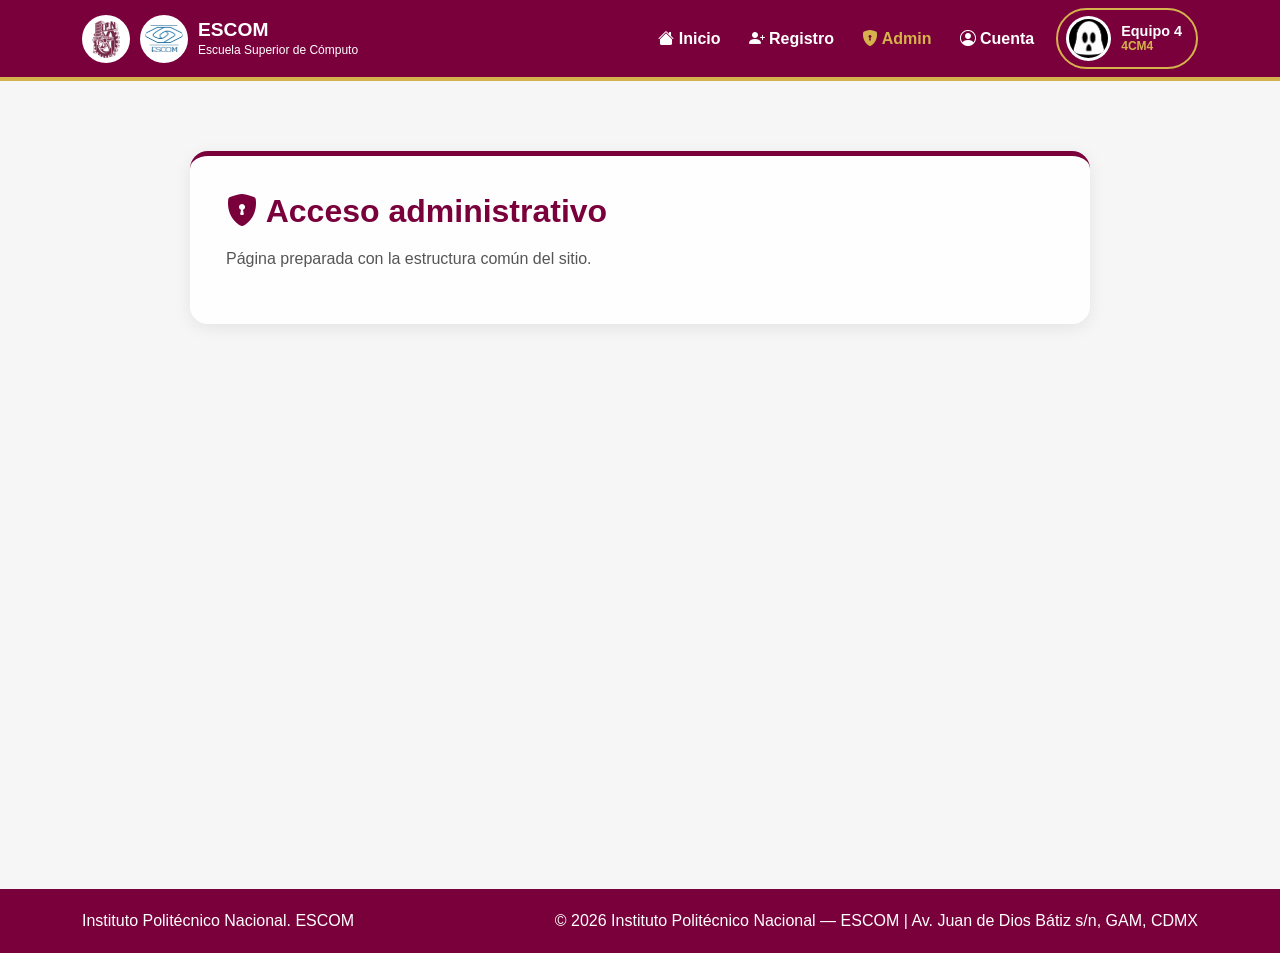
==== admin.html @ 66fd3db4 "Se sube la parte de Angel" ====
<!DOCTYPE html>
<html lang="es">
<head>
  <meta charset="UTF-8">
  <meta name="viewport" content="width=device-width, initial-scale=1.0">
  <link href="https://cdn.jsdelivr.net/npm/bootstrap@5.3.3/dist/css/bootstrap.min.css" rel="stylesheet">
  <link rel="stylesheet" href="https://cdn.jsdelivr.net/npm/bootstrap-icons@1.11.3/font/bootstrap-icons.css">
  <link rel="stylesheet" href="css/style.css">
  <title>ESCOM | Admin</title>
</head>

<body>
  <nav class="navbar navbar-expand-lg navbar-dark sticky-top">
    <div class="container">
      <a class="navbar-brand" href="index.html">
        <img src="img/ipn.jpg" alt="Logo IPN" class="logo">
        <img src="img/escom.png" alt="Logo ESCOM" class="logo">
        <div>
          <h1>ESCOM</h1>
          <p>Escuela Superior de Cómputo</p>
        </div>
      </a>

      <button class="navbar-toggler" type="button" data-bs-toggle="collapse" data-bs-target="#menu" aria-controls="menu" aria-expanded="false" aria-label="Abrir menú">
        <span class="navbar-toggler-icon"></span>
      </button>

      <div class="collapse navbar-collapse" id="menu">
        <ul class="navbar-nav ms-auto align-items-lg-center">
          <li class="nav-item"><a class="nav-link" href="index.html"><i class="bi bi-house-fill"></i> Inicio</a></li>
          <li class="nav-item"><a class="nav-link" href="registro.html"><i class="bi bi-person-plus-fill"></i> Registro</a></li>
          <li class="nav-item"><a class="nav-link active" href="admin.html" aria-current="pagina"><i class="bi bi-shield-lock-fill"></i> Admin</a></li>
          <li class="nav-item"><a class="nav-link" href="cuenta.html"><i class="bi bi-person-circle"></i> Cuenta</a></li>
          <li class="nav-item mt-3 mt-lg-0 ms-lg-2">
            <a class="equipo" href="#">
              <img src="img/logo-equipo.png" alt="Logo del equipo" class="logo-equipo">
              <div>
                <strong>Equipo 4</strong>
                <small>4CM4</small>
              </div>
            </a>
          </li>
        </ul>
      </div>
    </div>
  </nav>

  <main class="pagina">
    <section class="container">
      <div class="tarjeta-pagina">
        <h2><i class="bi bi-shield-lock-fill"></i> Acceso administrativo</h2>
        <p>Página preparada con la estructura común del sitio.</p>

        <!--
          Aquí va el formulario de inicio de sesión para Admin. Requisito posterior: validar que el usuario ingrese algo.
        -->
      </div>
    </section>
  </main>

  <footer>
    <div class="container contenido-footer">
      <p>Instituto Politécnico Nacional. ESCOM</p>
      <p>&copy; 2026 Instituto Politécnico Nacional — ESCOM | Av. Juan de Dios Bátiz s/n, GAM, CDMX</p>
    </div>
  </footer>

  <script src="https://cdn.jsdelivr.net/npm/bootstrap@5.3.3/dist/js/bootstrap.bundle.min.js"></script>
</body>
</html>
---- css/style.css ----
/* css/style.css */

:root {
  --guinda: #7a003c;
  --dorado: #d6b24c;
  --blanco: #ffffff;
  --texto: #333333;
}

body {
  margin: 0;
  font-family: Arial, Helvetica, sans-serif;
  color: var(--texto);
  background:
    linear-gradient(rgba(245, 245, 245, 0.88), rgba(245, 245, 245, 0.88)),
    url("../img/fondo.jpg") center / cover fixed;
}

/* NAVBAR */

.navbar {
  background-color: var(--guinda);
  border-bottom: 4px solid var(--dorado);
}

.navbar-brand,
.equipo {
  display: flex;
  align-items: center;
  gap: 10px;
}

.logo,
.logo-equipo {
  background-color: var(--blanco);
  border-radius: 50%;
}

.logo {
  width: 48px;
  height: 48px;
  padding: 5px;
  object-fit: contain;
}

.logo-equipo {
  width: 45px;
  height: 45px;
  padding: 3px;
  object-fit: cover;
}

.navbar-brand h1,
.navbar-brand p,
.contenido-footer p {
  margin: 0;
}

.navbar-brand h1 {
  font-size: 1.2rem;
  font-weight: bold;
}

.navbar-brand p,
.equipo small {
  font-size: 0.75rem;
}

.nav-link {
  color: var(--blanco) !important;
  font-weight: bold;
  margin: 0 6px;
}

.nav-link:hover,
.nav-link.active {
  color: var(--dorado) !important;
}

.equipo {
  color: var(--blanco);
  text-decoration: none;
  border: 2px solid var(--dorado);
  border-radius: 35px;
  padding: 6px 14px 6px 8px;
  font-weight: bold;
  transition: background-color 0.25s ease, color 0.25s ease, transform 0.25s ease;
}

.equipo div {
  display: flex;
  flex-direction: column;
  line-height: 1.1;
}

.equipo strong {
  font-size: 0.9rem;
}

.equipo small {
  color: var(--dorado);
}

.equipo:hover {
  background-color: var(--dorado);
  color: var(--guinda);
  transform: scale(1.04);
}

.equipo:hover small {
  color: var(--guinda);
}

/* SLIDER */

.carousel-item,
.capa-portada,
.contenido-portada {
  min-height: 520px;
}

.carousel-item {
  background-position: center;
  background-size: cover;
}

.capa-portada {
  background: linear-gradient(
    90deg,
    rgba(6, 27, 49, 0.95),
    rgba(6, 27, 49, 0.75),
    rgba(6, 27, 49, 0.15)
  );
}

.contenido-portada {
  display: flex;
  flex-direction: column;
  justify-content: center;
  align-items: flex-start;
}

.contenido-portada h2,
.contenido-portada p {
  color: var(--blanco);
  max-width: 650px;
}

.contenido-portada h2 {
  font-size: 3rem;
  font-weight: bold;
}

.contenido-portada p {
  font-size: 1.1rem;
  line-height: 1.6;
}

.etiqueta,
.boton-dorado {
  background-color: var(--dorado);
  color: var(--guinda);
  font-weight: bold;
}

.etiqueta {
  padding: 8px 18px;
  border-radius: 20px;
  font-size: 0.85rem;
  text-transform: uppercase;
  margin-bottom: 20px;
}

.boton-dorado {
  border-radius: 30px;
  padding: 10px 28px;
  margin-top: 15px;
}

.boton-dorado:hover {
  background-color: var(--blanco);
  color: var(--guinda);
}

.carousel-indicators button {
  background-color: var(--dorado) !important;
}

/* CONTENIDO */

.proceso {
  background-color: var(--blanco);
  padding: 70px 0;
}

.proceso h2,
.tarjeta-paso h3 {
  color: var(--guinda);
  font-weight: bold;
}

.proceso h2 {
  font-size: 2.2rem;
}

.linea {
  width: 70px;
  height: 4px;
  background-color: var(--dorado);
  margin: 12px auto 25px;
  border-radius: 4px;
}

.descripcion {
  max-width: 600px;
  margin: 0 auto 45px;
  color: #666;
}

.tarjetas {
  display: flex;
  justify-content: center;
  gap: 25px;
  flex-wrap: wrap;
}

.tarjeta-paso {
  width: 260px;
  padding: 30px 22px;
  text-align: left;
  border-radius: 12px;
  border-top: 5px solid var(--guinda);
  box-shadow: 0 4px 18px rgba(0, 0, 0, 0.08);
}

.tarjeta-paso i {
  display: inline-block;
  background-color: var(--guinda);
  color: var(--dorado);
  font-size: 2rem;
  padding: 15px;
  border-radius: 14px;
  margin-bottom: 20px;
}

.tarjeta-paso h3 {
  font-size: 1.2rem;
}

.tarjeta-paso p {
  color: #555;
  margin: 0;
}

.tarjeta-paso:hover {
  transform: translateY(-4px);
  box-shadow: 0 8px 24px rgba(0, 0, 0, 0.12);
}

/* PÁGINAS INTERNAS */

.pagina {
  min-height: calc(100vh - 92px);
  padding: 70px 0;
}

.tarjeta-pagina {
  max-width: 900px;
  margin: 0 auto;
  padding: 36px;
  background-color: rgba(255, 255, 255, 0.92);
  border-radius: 18px;
  border-top: 5px solid var(--guinda);
  box-shadow: 0 4px 18px rgba(0, 0, 0, 0.08);
}

.tarjeta-pagina h2 {
  color: var(--guinda);
  font-weight: bold;
  margin-bottom: 16px;
}

.tarjeta-pagina p {
  color: #555;
  line-height: 1.6;
}

/* FOOTER */

footer {
  background-color: var(--guinda);
  color: var(--blanco);
  padding: 20px 0;
}

.contenido-footer {
  display: flex;
  justify-content: space-between;
  gap: 10px;
  flex-wrap: wrap;
}

/* RESPONSIVE */

@media (max-width: 768px) {
  .contenido-portada h2 {
    font-size: 2.2rem;
  }

  .contenido-portada {
    align-items: center;
    text-align: center;
  }

  .tarjeta-paso {
    width: 100%;
    max-width: 350px;
  }

  .tarjeta-pagina {
    padding: 26px;
  }

  .contenido-footer {
    justify-content: center;
    text-align: center;
  }
}
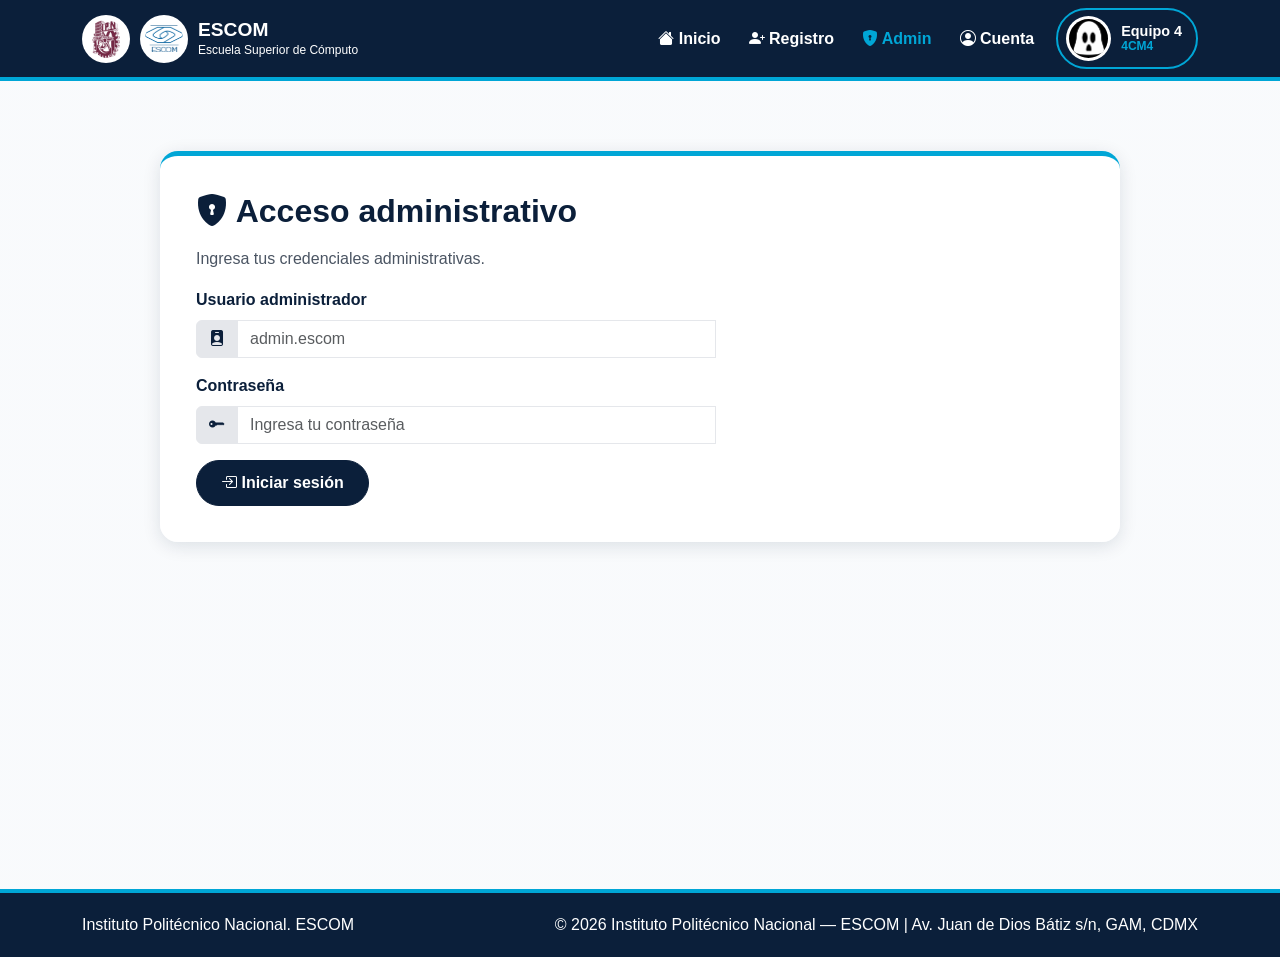
==== commit a9ffa108: "Se agrego el faltante de cuenta.html y admin.html" ====
--- a/admin.html
+++ b/admin.html
@@ -1,5 +1,6 @@
 <!DOCTYPE html>
 <html lang="es">
+
 <head>
   <meta charset="UTF-8">
   <meta name="viewport" content="width=device-width, initial-scale=1.0">
@@ -21,16 +22,20 @@
         </div>
       </a>
 
-      <button class="navbar-toggler" type="button" data-bs-toggle="collapse" data-bs-target="#menu" aria-controls="menu" aria-expanded="false" aria-label="Abrir menú">
+      <button class="navbar-toggler" type="button" data-bs-toggle="collapse" data-bs-target="#menu" aria-controls="menu"
+        aria-expanded="false" aria-label="Abrir menú">
         <span class="navbar-toggler-icon"></span>
       </button>
 
       <div class="collapse navbar-collapse" id="menu">
         <ul class="navbar-nav ms-auto align-items-lg-center">
           <li class="nav-item"><a class="nav-link" href="index.html"><i class="bi bi-house-fill"></i> Inicio</a></li>
-          <li class="nav-item"><a class="nav-link" href="registro.html"><i class="bi bi-person-plus-fill"></i> Registro</a></li>
-          <li class="nav-item"><a class="nav-link active" href="admin.html" aria-current="pagina"><i class="bi bi-shield-lock-fill"></i> Admin</a></li>
-          <li class="nav-item"><a class="nav-link" href="cuenta.html"><i class="bi bi-person-circle"></i> Cuenta</a></li>
+          <li class="nav-item"><a class="nav-link" href="registro.html"><i class="bi bi-person-plus-fill"></i>
+              Registro</a></li>
+          <li class="nav-item"><a class="nav-link active" href="admin.html" aria-current="pagina"><i
+                class="bi bi-shield-lock-fill"></i> Admin</a></li>
+          <li class="nav-item"><a class="nav-link" href="cuenta.html"><i class="bi bi-person-circle"></i> Cuenta</a>
+          </li>
           <li class="nav-item mt-3 mt-lg-0 ms-lg-2">
             <a class="equipo" href="#">
               <img src="img/logo-equipo.png" alt="Logo del equipo" class="logo-equipo">
@@ -49,11 +54,33 @@
     <section class="container">
       <div class="tarjeta-pagina">
         <h2><i class="bi bi-shield-lock-fill"></i> Acceso administrativo</h2>
-        <p>Página preparada con la estructura común del sitio.</p>
+        <p>Ingresa tus credenciales administrativas.</p>
 
-        <!--
-          Aquí va el formulario de inicio de sesión para Admin. Requisito posterior: validar que el usuario ingrese algo.
-        -->
+        <form id="formAdmin" class="login-form" novalidate>
+          <div class="mb-3">
+            <label for="usuarioAdmin" class="form-label">Usuario administrador</label>
+            <div class="input-group">
+              <span class="input-group-text"><i class="bi bi-person-badge-fill"></i></span>
+              <input type="text" class="form-control" id="usuarioAdmin" placeholder="admin.escom" required>
+              <div class="invalid-feedback">Este campo no puede quedar vacío.</div>
+            </div>
+          </div>
+
+          <div class="mb-3">
+            <label for="passwordAdmin" class="form-label">Contraseña</label>
+            <div class="input-group">
+              <span class="input-group-text"><i class="bi bi-key-fill"></i></span>
+              <input type="password" class="form-control" id="passwordAdmin" placeholder="Ingresa tu contraseña"
+                required>
+              <div class="invalid-feedback">Este campo no puede quedar vacío.</div>
+            </div>
+          </div>
+
+          <button type="submit" class="btn btn-guinda"><i class="bi bi-box-arrow-in-right"></i> Iniciar
+            sesión</button>
+        </form>
+
+        <div id="alertaAdmin" class="d-none" role="alert"></div>
       </div>
     </section>
   </main>
@@ -67,4 +94,5 @@
 
   <script src="https://cdn.jsdelivr.net/npm/bootstrap@5.3.3/dist/js/bootstrap.bundle.min.js"></script>
 </body>
+
 </html>
--- a/css/style.css
+++ b/css/style.css
@@ -1,26 +1,30 @@
 /* css/style.css */
 
 :root {
-  --guinda: #7a003c;
-  --dorado: #d6b24c;
+  --color-ESCOM: #0B1F3A;
+  --color-petroleo: #123C69;
+  --color-digital: #00A6D6;
+  --color-verde: #22C55E;
+  --color-bf: #F8FAFC;
+  --color-tecnico: #E5E7EB;
+  --color-gris: #1F2937;
   --blanco: #ffffff;
-  --texto: #333333;
 }
 
 body {
   margin: 0;
   font-family: Arial, Helvetica, sans-serif;
-  color: var(--texto);
+  color: var(--color-gris);
   background:
-    linear-gradient(rgba(245, 245, 245, 0.88), rgba(245, 245, 245, 0.88)),
+    linear-gradient(rgba(248, 250, 252, 0.9), rgba(248, 250, 252, 0.9)),
     url("../img/fondo.jpg") center / cover fixed;
 }
 
-/* NAVBAR */
+/* ── NAVBAR ─────────────────────────────────────────────── */
 
 .navbar {
-  background-color: var(--guinda);
-  border-bottom: 4px solid var(--dorado);
+  background-color: var(--color-ESCOM);
+  border-bottom: 4px solid var(--color-digital);
 }
 
 .navbar-brand,
@@ -74,13 +78,13 @@
 
 .nav-link:hover,
 .nav-link.active {
-  color: var(--dorado) !important;
+  color: var(--color-digital) !important;
 }
 
 .equipo {
   color: var(--blanco);
   text-decoration: none;
-  border: 2px solid var(--dorado);
+  border: 2px solid var(--color-digital);
   border-radius: 35px;
   padding: 6px 14px 6px 8px;
   font-weight: bold;
@@ -98,20 +102,20 @@
 }
 
 .equipo small {
-  color: var(--dorado);
+  color: var(--color-digital);
 }
 
 .equipo:hover {
-  background-color: var(--dorado);
-  color: var(--guinda);
+  background-color: var(--color-digital);
+  color: var(--color-ESCOM);
   transform: scale(1.04);
 }
 
 .equipo:hover small {
-  color: var(--guinda);
-}
-
-/* SLIDER */
+  color: var(--color-ESCOM);
+}
+
+/* ── SLIDER ─────────────────────────────────────────────── */
 
 .carousel-item,
 .capa-portada,
@@ -127,9 +131,9 @@
 .capa-portada {
   background: linear-gradient(
     90deg,
-    rgba(6, 27, 49, 0.95),
-    rgba(6, 27, 49, 0.75),
-    rgba(6, 27, 49, 0.15)
+    rgba(11, 31, 58, 0.96),
+    rgba(18, 60, 105, 0.78),
+    rgba(0, 166, 214, 0.15)
   );
 }
 
@@ -158,8 +162,8 @@
 
 .etiqueta,
 .boton-dorado {
-  background-color: var(--dorado);
-  color: var(--guinda);
+  background-color: var(--color-digital);
+  color: var(--color-ESCOM);
   font-weight: bold;
 }
 
@@ -175,18 +179,19 @@
   border-radius: 30px;
   padding: 10px 28px;
   margin-top: 15px;
+  border: none;
 }
 
 .boton-dorado:hover {
   background-color: var(--blanco);
-  color: var(--guinda);
+  color: var(--color-ESCOM);
 }
 
 .carousel-indicators button {
-  background-color: var(--dorado) !important;
-}
-
-/* CONTENIDO */
+  background-color: var(--color-digital) !important;
+}
+
+/* ── CONTENIDO ──────────────────────────────────────────── */
 
 .proceso {
   background-color: var(--blanco);
@@ -195,7 +200,7 @@
 
 .proceso h2,
 .tarjeta-paso h3 {
-  color: var(--guinda);
+  color: var(--color-ESCOM);
   font-weight: bold;
 }
 
@@ -206,7 +211,7 @@
 .linea {
   width: 70px;
   height: 4px;
-  background-color: var(--dorado);
+  background-color: var(--color-digital);
   margin: 12px auto 25px;
   border-radius: 4px;
 }
@@ -214,7 +219,7 @@
 .descripcion {
   max-width: 600px;
   margin: 0 auto 45px;
-  color: #666;
+  color: #4B5563;
 }
 
 .tarjetas {
@@ -229,14 +234,16 @@
   padding: 30px 22px;
   text-align: left;
   border-radius: 12px;
-  border-top: 5px solid var(--guinda);
-  box-shadow: 0 4px 18px rgba(0, 0, 0, 0.08);
+  border-top: 5px solid var(--color-digital);
+  background-color: var(--blanco);
+  box-shadow: 0 4px 18px rgba(11, 31, 58, 0.12);
+  transition: transform 0.25s ease, box-shadow 0.25s ease;
 }
 
 .tarjeta-paso i {
   display: inline-block;
-  background-color: var(--guinda);
-  color: var(--dorado);
+  background-color: var(--color-ESCOM);
+  color: var(--color-digital);
   font-size: 2rem;
   padding: 15px;
   border-radius: 14px;
@@ -248,16 +255,16 @@
 }
 
 .tarjeta-paso p {
-  color: #555;
+  color: #4B5563;
   margin: 0;
 }
 
 .tarjeta-paso:hover {
   transform: translateY(-4px);
-  box-shadow: 0 8px 24px rgba(0, 0, 0, 0.12);
-}
-
-/* PÁGINAS INTERNAS */
+  box-shadow: 0 8px 24px rgba(11, 31, 58, 0.18);
+}
+
+/* ── PÁGINAS INTERNAS ───────────────────────────────────── */
 
 .pagina {
   min-height: calc(100vh - 92px);
@@ -265,32 +272,172 @@
 }
 
 .tarjeta-pagina {
-  max-width: 900px;
+  max-width: 960px;
   margin: 0 auto;
   padding: 36px;
-  background-color: rgba(255, 255, 255, 0.92);
+  background-color: rgba(255, 255, 255, 0.94);
   border-radius: 18px;
-  border-top: 5px solid var(--guinda);
-  box-shadow: 0 4px 18px rgba(0, 0, 0, 0.08);
+  border-top: 5px solid var(--color-digital);
+  box-shadow: 0 4px 18px rgba(11, 31, 58, 0.12);
 }
 
 .tarjeta-pagina h2 {
-  color: var(--guinda);
+  color: var(--color-ESCOM);
   font-weight: bold;
   margin-bottom: 16px;
 }
 
 .tarjeta-pagina p {
-  color: #555;
+  color: #4B5563;
   line-height: 1.6;
 }
 
-/* FOOTER */
+/* ── FORMULARIO ─────────────────────────────────────────── */
+
+.seccion-form {
+  border: 1px solid rgba(0, 166, 214, 0.25);
+  border-radius: 12px;
+  padding: 1.5rem;
+  margin-bottom: 1.5rem;
+  background-color: rgba(248, 250, 252, 0.6);
+}
+
+.titulo-seccion {
+  font-size: 1.1rem;
+  font-weight: 600;
+  color: var(--color-ESCOM);
+  border-bottom: 2px solid var(--color-digital);
+  padding-bottom: .5rem;
+  margin-bottom: 1.25rem;
+}
+
+.form-label {
+  color: var(--color-ESCOM);
+  font-weight: bold;
+}
+
+.form-control,
+.form-select {
+  border-color: var(--color-tecnico);
+}
+
+.form-control:focus,
+.form-select:focus {
+  border-color: var(--color-digital);
+  box-shadow: 0 0 0 0.2rem rgba(0, 166, 214, 0.25);
+}
+
+.input-group-text {
+  background-color: var(--color-ESCOM);
+  color: var(--color-digital);
+  border-color: var(--color-ESCOM);
+}
+
+.text-uppercase {
+  text-transform: uppercase;
+}
+
+/* Botones del formulario */
+.btn-guinda {
+  background-color: var(--color-ESCOM);
+  border-color: var(--color-ESCOM);
+  color: var(--blanco);
+  border-radius: 30px;
+  padding: 10px 24px;
+  font-weight: bold;
+}
+
+.btn-guinda:hover {
+  background-color: var(--color-digital);
+  border-color: var(--color-digital);
+  color: var(--color-ESCOM);
+}
+
+.btn-outline-secondary {
+  border-color: var(--color-tecnico) !important;
+  color: var(--color-ESCOM) !important;
+}
+
+.btn-outline-secondary:hover {
+  background-color: var(--color-tecnico) !important;
+  color: var(--color-ESCOM) !important;
+}
+
+.confirmacion-registro {
+  margin-top: 34px;
+  padding: 26px;
+  background-color: #ECFDF5;
+  border-left: 6px solid var(--color-verde);
+  border-radius: 16px;
+}
+
+.confirmacion-registro h3 {
+  color: #15803D;
+  font-size: 1.25rem;
+  font-weight: bold;
+  margin-bottom: 20px;
+}
+
+.dato-confirmacion {
+  height: 100%;
+  padding: 14px 16px;
+  background-color: var(--blanco);
+  border: 1px solid rgba(31, 41, 55, 0.08);
+  border-radius: 12px;
+}
+
+.dato-confirmacion strong {
+  color: var(--color-ESCOM);
+}
+
+.login-form {
+  max-width: 520px;
+}
+
+.input-group-text {
+  background-color: var(--color-tecnico);
+  color: var(--color-ESCOM);
+  border-color: var(--color-tecnico);
+}
+
+.input-group .invalid-feedback {
+  display: none;
+}
+
+.input-group .form-control.is-invalid ~ .invalid-feedback {
+  display: block;
+}
+
+/* ALERTAS */
+
+#alertaAdmin,
+#alertaCuenta {
+  margin-top: 20px;
+  padding: 14px 18px;
+  border-radius: 12px;
+  font-weight: bold;
+}
+
+.alerta-exito {
+  background-color: #ECFDF5;
+  color: #15803D;
+  border: 1px solid var(--color-verde);
+}
+
+.alerta-error {
+  background-color: #FEF2F2;
+  color: #B91C1C;
+  border: 1px solid #FCA5A5;
+}
+
+
+/* ── FOOTER ─────────────────────────────────────────────── */
 
 footer {
-  background-color: var(--guinda);
+  background-color: var(--color-ESCOM);
   color: var(--blanco);
   padding: 20px 0;
+  border-top: 4px solid var(--color-digital);
 }
 
 .contenido-footer {
@@ -300,7 +447,7 @@
   flex-wrap: wrap;
 }
 
-/* RESPONSIVE */
+/* ── RESPONSIVE ─────────────────────────────────────────── */
 
 @media (max-width: 768px) {
   .contenido-portada h2 {
@@ -326,3 +473,14 @@
     text-align: center;
   }
 }
+
+@media (max-width: 576px) {
+  .seccion-form {
+    padding: 1rem;
+  }
+
+  .btn-guinda,
+  .btn-outline-secondary {
+    width: 100%;
+  }
+}
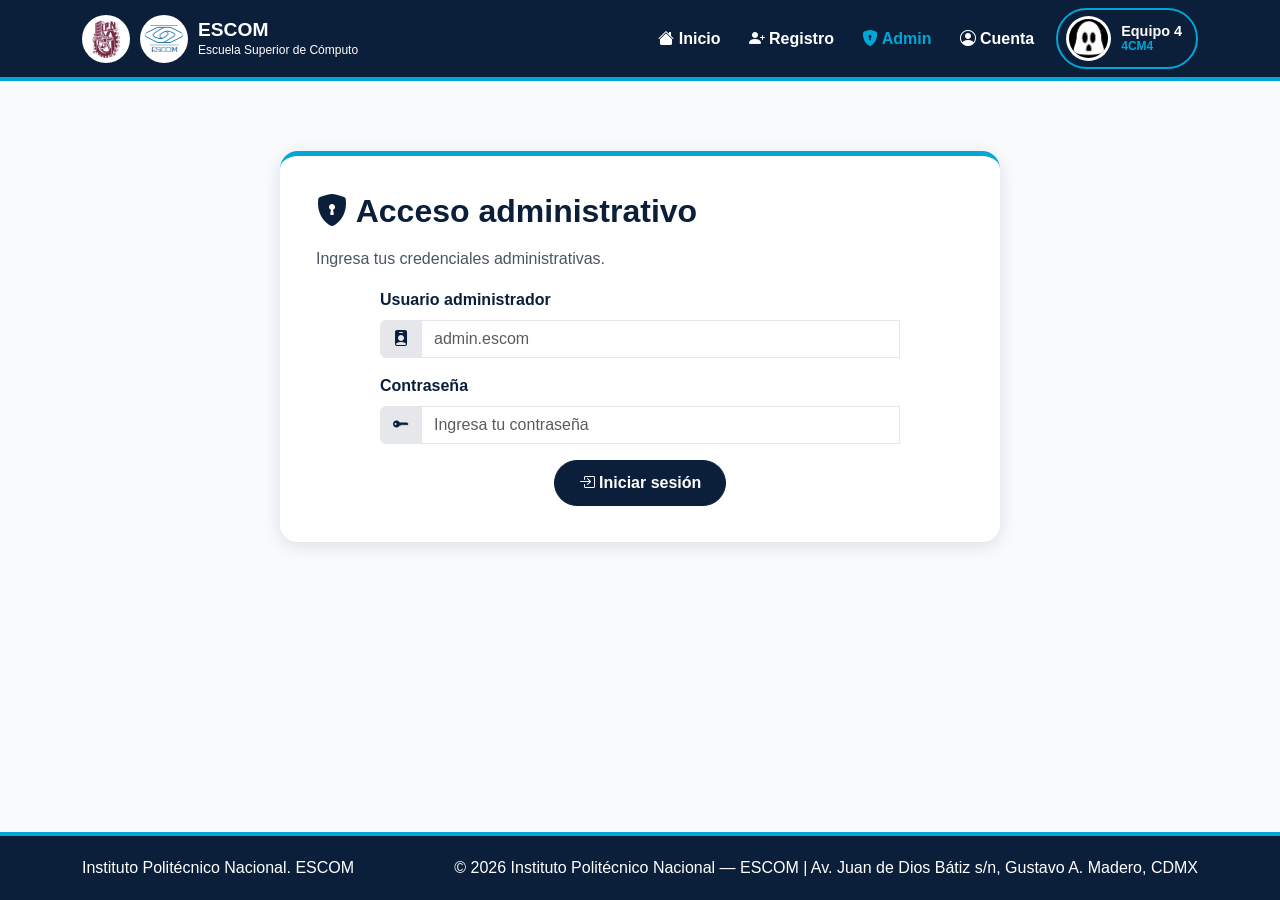
==== commit ead7b309: "Primera Parte del proyecto Terminada" ====
--- a/admin.html
+++ b/admin.html
@@ -1,98 +1,163 @@
-<!DOCTYPE html>
+<!doctype html>
 <html lang="es">
+  <head>
+    <meta charset="UTF-8" />
+    <meta name="viewport" content="width=device-width, initial-scale=1.0" />
+    <link
+      href="https://cdn.jsdelivr.net/npm/bootstrap@5.3.3/dist/css/bootstrap.min.css"
+      rel="stylesheet"
+    />
+    <link
+      rel="stylesheet"
+      href="https://cdn.jsdelivr.net/npm/bootstrap-icons@1.11.3/font/bootstrap-icons.css"
+    />
+    <link rel="stylesheet" href="css/style.css" />
+    <link rel="icon" href="img/logo-equipo.png" />
+    <title>ESCOM | Admin</title>
+  </head>
 
-<head>
-  <meta charset="UTF-8">
-  <meta name="viewport" content="width=device-width, initial-scale=1.0">
-  <link href="https://cdn.jsdelivr.net/npm/bootstrap@5.3.3/dist/css/bootstrap.min.css" rel="stylesheet">
-  <link rel="stylesheet" href="https://cdn.jsdelivr.net/npm/bootstrap-icons@1.11.3/font/bootstrap-icons.css">
-  <link rel="stylesheet" href="css/style.css">
-  <title>ESCOM | Admin</title>
-</head>
+  <body>
+    <nav class="navbar navbar-expand-lg navbar-dark sticky-top">
+      <div class="container">
+        <a class="navbar-brand" href="index.html">
+          <img src="img/ipn.jpg" alt="Logo IPN" class="logo" />
+          <img src="img/escom.png" alt="Logo ESCOM" class="logo" />
+          <div>
+            <h1>ESCOM</h1>
+            <p>Escuela Superior de Cómputo</p>
+          </div>
+        </a>
 
-<body>
-  <nav class="navbar navbar-expand-lg navbar-dark sticky-top">
-    <div class="container">
-      <a class="navbar-brand" href="index.html">
-        <img src="img/ipn.jpg" alt="Logo IPN" class="logo">
-        <img src="img/escom.png" alt="Logo ESCOM" class="logo">
-        <div>
-          <h1>ESCOM</h1>
-          <p>Escuela Superior de Cómputo</p>
+        <button
+          class="navbar-toggler"
+          type="button"
+          data-bs-toggle="collapse"
+          data-bs-target="#menu"
+          aria-controls="menu"
+          aria-expanded="false"
+          aria-label="Abrir menú"
+        >
+          <span class="navbar-toggler-icon"></span>
+        </button>
+
+        <div class="collapse navbar-collapse" id="menu">
+          <ul class="navbar-nav ms-auto align-items-lg-center">
+            <li class="nav-item">
+              <a class="nav-link" href="index.html"
+                ><i class="bi bi-house-fill"></i> Inicio</a
+              >
+            </li>
+            <li class="nav-item">
+              <a class="nav-link" href="registro.html"
+                ><i class="bi bi-person-plus-fill"></i> Registro</a
+              >
+            </li>
+            <li class="nav-item">
+              <a class="nav-link active" href="admin.html" aria-current="pagina"
+                ><i class="bi bi-shield-lock-fill"></i> Admin</a
+              >
+            </li>
+            <li class="nav-item">
+              <a class="nav-link" href="cuenta.html"
+                ><i class="bi bi-person-circle"></i> Cuenta</a
+              >
+            </li>
+            <li class="nav-item mt-3 mt-lg-0 ms-lg-2">
+              <a
+                class="equipo"
+                href="https://photos.app.goo.gl/GVdBvrKBwP4kgq6G6"
+              >
+                <img
+                  src="img/logo-equipo.png"
+                  alt="Logo del equipo"
+                  class="logo-equipo"
+                />
+                <div>
+                  <strong>Equipo 4</strong>
+                  <small>4CM4</small>
+                </div>
+              </a>
+            </li>
+          </ul>
         </div>
-      </a>
+      </div>
+    </nav>
 
-      <button class="navbar-toggler" type="button" data-bs-toggle="collapse" data-bs-target="#menu" aria-controls="menu"
-        aria-expanded="false" aria-label="Abrir menú">
-        <span class="navbar-toggler-icon"></span>
-      </button>
+    <main class="pagina">
+      <section class="container">
+        <div class="tarjeta-pagina with-narrow-form">
+          <h2><i class="bi bi-shield-lock-fill"></i> Acceso administrativo</h2>
+          <p>Ingresa tus credenciales administrativas.</p>
 
-      <div class="collapse navbar-collapse" id="menu">
-        <ul class="navbar-nav ms-auto align-items-lg-center">
-          <li class="nav-item"><a class="nav-link" href="index.html"><i class="bi bi-house-fill"></i> Inicio</a></li>
-          <li class="nav-item"><a class="nav-link" href="registro.html"><i class="bi bi-person-plus-fill"></i>
-              Registro</a></li>
-          <li class="nav-item"><a class="nav-link active" href="admin.html" aria-current="pagina"><i
-                class="bi bi-shield-lock-fill"></i> Admin</a></li>
-          <li class="nav-item"><a class="nav-link" href="cuenta.html"><i class="bi bi-person-circle"></i> Cuenta</a>
-          </li>
-          <li class="nav-item mt-3 mt-lg-0 ms-lg-2">
-            <a class="equipo" href="#">
-              <img src="img/logo-equipo.png" alt="Logo del equipo" class="logo-equipo">
-              <div>
-                <strong>Equipo 4</strong>
-                <small>4CM4</small>
+          <form
+            id="formAdmin"
+            class="login-form form-narrow"
+            novalidate
+            autocomplete="off"
+          >
+            <div class="mb-3">
+              <label for="usuarioAdmin" class="form-label"
+                >Usuario administrador</label
+              >
+              <div class="input-group">
+                <span class="input-group-text"
+                  ><i class="bi bi-person-badge-fill"></i
+                ></span>
+                <input
+                  type="text"
+                  class="form-control"
+                  id="usuarioAdmin"
+                  autocomplete="off"
+                  placeholder="admin.escom"
+                  required
+                />
+                <div class="invalid-feedback">
+                  Este campo no puede quedar vacío.
+                </div>
               </div>
-            </a>
-          </li>
-        </ul>
+            </div>
+
+            <div class="mb-3">
+              <label for="passwordAdmin" class="form-label">Contraseña</label>
+              <div class="input-group">
+                <span class="input-group-text"
+                  ><i class="bi bi-key-fill"></i
+                ></span>
+                <input
+                  type="password"
+                  class="form-control"
+                  id="passwordAdmin"
+                  autocomplete="off"
+                  placeholder="Ingresa tu contraseña"
+                  required
+                />
+                <div class="invalid-feedback">
+                  Este campo no puede quedar vacío.
+                </div>
+              </div>
+            </div>
+
+            <button type="submit" class="btn btn-guinda">
+              <i class="bi bi-box-arrow-in-right"></i> Iniciar sesión
+            </button>
+          </form>
+
+          <div id="alertaAdmin" class="d-none" role="alert"></div>
+        </div>
+      </section>
+    </main>
+
+    <footer>
+      <div class="container contenido-footer">
+        <p>Instituto Politécnico Nacional. ESCOM</p>
+        <p>
+          &copy; 2026 Instituto Politécnico Nacional — ESCOM | Av. Juan de Dios
+          Bátiz s/n, Gustavo A. Madero, CDMX
+        </p>
       </div>
-    </div>
-  </nav>
+    </footer>
 
-  <main class="pagina">
-    <section class="container">
-      <div class="tarjeta-pagina">
-        <h2><i class="bi bi-shield-lock-fill"></i> Acceso administrativo</h2>
-        <p>Ingresa tus credenciales administrativas.</p>
-
-        <form id="formAdmin" class="login-form" novalidate>
-          <div class="mb-3">
-            <label for="usuarioAdmin" class="form-label">Usuario administrador</label>
-            <div class="input-group">
-              <span class="input-group-text"><i class="bi bi-person-badge-fill"></i></span>
-              <input type="text" class="form-control" id="usuarioAdmin" placeholder="admin.escom" required>
-              <div class="invalid-feedback">Este campo no puede quedar vacío.</div>
-            </div>
-          </div>
-
-          <div class="mb-3">
-            <label for="passwordAdmin" class="form-label">Contraseña</label>
-            <div class="input-group">
-              <span class="input-group-text"><i class="bi bi-key-fill"></i></span>
-              <input type="password" class="form-control" id="passwordAdmin" placeholder="Ingresa tu contraseña"
-                required>
-              <div class="invalid-feedback">Este campo no puede quedar vacío.</div>
-            </div>
-          </div>
-
-          <button type="submit" class="btn btn-guinda"><i class="bi bi-box-arrow-in-right"></i> Iniciar
-            sesión</button>
-        </form>
-
-        <div id="alertaAdmin" class="d-none" role="alert"></div>
-      </div>
-    </section>
-  </main>
-
-  <footer>
-    <div class="container contenido-footer">
-      <p>Instituto Politécnico Nacional. ESCOM</p>
-      <p>&copy; 2026 Instituto Politécnico Nacional — ESCOM | Av. Juan de Dios Bátiz s/n, GAM, CDMX</p>
-    </div>
-  </footer>
-
-  <script src="https://cdn.jsdelivr.net/npm/bootstrap@5.3.3/dist/js/bootstrap.bundle.min.js"></script>
-</body>
-
-</html>+    <script src="https://cdn.jsdelivr.net/npm/bootstrap@5.3.3/dist/js/bootstrap.bundle.min.js"></script>
+    <script src="js/main.js"></script>
+  </body>
+</html>
--- a/css/style.css
+++ b/css/style.css
@@ -20,6 +20,16 @@
     url("../img/fondo.jpg") center / cover fixed;
 }
 
+/* Layout base: permitir que main crezca y footer quede visible sin scroll innecesario */
+html, body {
+  height: 100%;
+}
+body {
+  display: flex;
+  flex-direction: column;
+  min-height: 100vh;
+}
+
 /* ── NAVBAR ─────────────────────────────────────────────── */
 
 .navbar {
@@ -267,7 +277,7 @@
 /* ── PÁGINAS INTERNAS ───────────────────────────────────── */
 
 .pagina {
-  min-height: calc(100vh - 92px);
+  flex: 1 0 auto;
   padding: 70px 0;
 }
 
@@ -292,6 +302,35 @@
   line-height: 1.6;
 }
 
+/* Formularios con ancho limitado y centrados */
+.form-narrow {
+  max-width: 520px;
+  margin-left: auto;
+  margin-right: auto;
+}
+
+@media (max-width: 576px) {
+  .form-narrow {
+    max-width: 100%;
+    padding-left: 0.25rem;
+    padding-right: 0.25rem;
+  }
+}
+
+/* Ajuste del contenedor que envuelve formularios estrechos */
+.tarjeta-pagina.with-narrow-form {
+  max-width: 720px;
+  margin-left: auto;
+  margin-right: auto;
+}
+
+@media (max-width: 768px) {
+  .tarjeta-pagina.with-narrow-form {
+    padding-left: 1rem;
+    padding-right: 1rem;
+  }
+}
+
 /* ── FORMULARIO ─────────────────────────────────────────── */
 
 .seccion-form {
@@ -353,6 +392,11 @@
   color: var(--color-ESCOM);
 }
 
+#formAdmin .btn, #formCuenta .btn {
+  display: block;
+  margin: 16px auto 0;
+}
+
 .btn-outline-secondary {
   border-color: var(--color-tecnico) !important;
   color: var(--color-ESCOM) !important;
